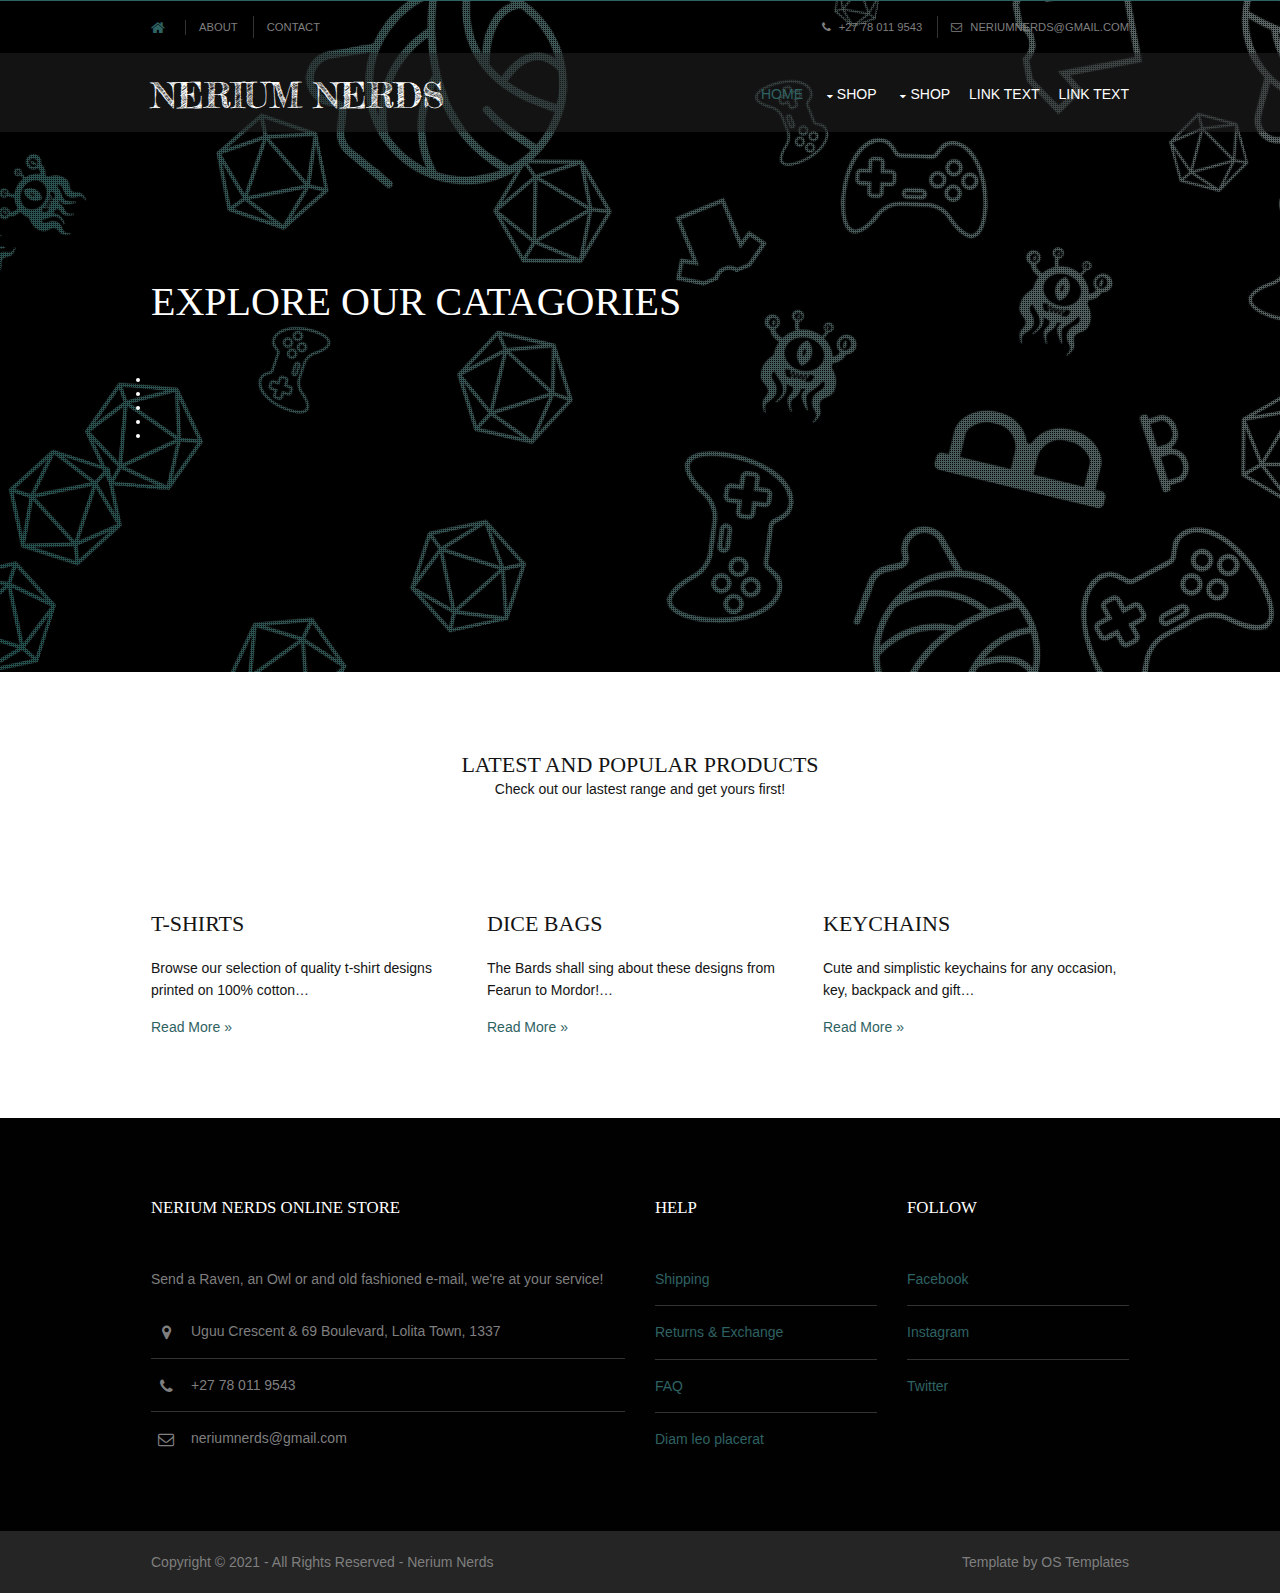
==== shop-pages/shop.html @ 26da5020 "coding shop-page.html" ====
<html lang="EN">

<head>
    <title>Nerium Nerds Online Store</title>
    <meta charset="utf-8">
    <meta name="viewport" content="width=device-width, initial-scale=1.0, maximum-scale=1.0, user-scalable=no">
    <link href="../layout/styles/layout.css" rel="stylesheet" type="text/css" media="all">
</head>

<body id="top">
    <!-- ################################################################################################ -->
    <!-- Top Background Image Wrapper -->
    <div class="bgded overlay" style="background-image:url('../img/bgs/01.png');">
        <!-- ################################################################################################ -->
        <div class="wrapper row0">
            <div id="topbar" class="hoc clear">
                <!-- ################################################################################################ -->
                <div class="fl_left">
                    <ul class="nospace">
                        <li><a href="#"><i class="fa fa-lg fa-home"></i></a></li>
                        <li><a href="#aboutUs">About</a></li>
                        <li><a href="#contactUs">Contact</a></li>
                    </ul>
                </div>
                <div class="fl_right">
                    <ul class="nospace">
                        <li><i class="fa fa-phone"></i> +27 78 011 9543</li>
                        <li><i class="fa fa-envelope-o"></i> neriumnerds@gmail.com</li>
                    </ul>
                </div>
                <!-- ################################################################################################ -->
            </div>
        </div>
        <!-- ################################################################################################ -->
        <div class="wrapper row1">
            <header id="header" class="hoc clear">
                <!-- ################################################################################################ -->
                <div id="logo" class="fl_left">
                    <h1><a href="index.html">Nerium Nerds</a></h1>
                </div>
                <!-- ################################################################################################ -->
                <nav id="mainav" class="fl_right">
                    <ul class="clear">
                        <li class="active"><a href="index.html">Home</a></li>
                        <li><a class="drop" href="#">Shop</a>
                            <ul>
                                <li><a href="shop-pages/crochet/crochet.html">Crochet</a></li>
                                <li><a href="shop-pages/t-shirts/t-shirts.html">T-Shirts</a></li>
                                <li><a href="shop-pages/dice-bags/dice-bags.html">Dice Bags</a></li>
                                <li><a href="shop-pages/kids/kids.html">Kids</a></li>
                                <li><a href="shop-pages/keychains/keychains.html">Keychains</a></li>
                            </ul>
                        </li>
                        <li><a class="drop" href="#">Shop</a>
                            <ul>
                                <li><a href="#">T-Shirts</a></li>
                                <li><a class="drop" href="#">Crochet Creations</a>
                                    <ul>
                                        <li><a href="#">Amigurumi</a></li>
                                        <li><a href="#">Dice Bags</a></li>
                                        <li><a href="#">Beanies</a></li>
                                    </ul>
                                </li>
                                <li><a href="#">Kids</a></li>
                            </ul>
                        </li>
                        <li><a href="#">Link Text</a></li>
                        <li><a href="#">Link Text</a></li>
                    </ul>
                </nav>
                <!-- ################################################################################################ -->
            </header>
        </div>
        <!-- ################################################################################################ -->
        <div class="wrapper">
            <div id="pageintro" class="hoc clear">
                <!-- ################################################################################################ -->
                <article>
                    <div class="shop-catas">
                        <h2 class="heading">Explore Our Catagories</h2>
                        <div>
                            <ul>
                                <li></li>
                                <li></li>
                                <li></li>
                                <li></li>
                                <li></li>
                            </ul>
                        </div>
                    </div>
                </article>
                <!-- ################################################################################################ -->
            </div>
        </div>
        <!-- ################################################################################################ -->
    </div>
    <!-- End Top Background Image Wrapper -->
    <!-- ################################################################################################ -->
    <div class="wrapper row3">
        <section class="hoc container clear">
            <!-- ################################################################################################ -->
            <div class="sectiontitle">
                <h6 class="heading">Latest and Popular Products</h6>
                <p>Check out our lastest range and get yours first!</p>
            </div>
            <div class="group">
                <article class="one_third first"><a href="#"><img class="btmspace-30" src="images/demo/320x240.png"
                            alt=""></a>
                    <h3 class="heading">T-SHIRTS</h3>
                    <p>Browse our selection of quality t-shirt designs printed on 100% cotton&hellip;</p>
                    <footer class="nospace"><a href="#">Read More &raquo;</a></footer>
                </article>
                <article class="one_third"><a href="#"><img class="btmspace-30" src="images/demo/320x240.png"
                            alt=""></a>
                    <h3 class="heading">DICE BAGS</h3>
                    <p>The Bards shall sing about these designs from Fearun to Mordor!&hellip;</p>
                    <footer class="nospace"><a href="#">Read More &raquo;</a></footer>
                </article>
                <article class="one_third"><a href="#"><img class="btmspace-30" src="images/demo/320x240.png"
                            alt=""></a>
                    <h3 class="heading">KEYCHAINS</h3>
                    <p>Cute and simplistic keychains for any occasion, key, backpack and gift&hellip;</p>
                    <footer class="nospace"><a href="#">Read More &raquo;</a></footer>
                </article>
            </div>
            <!-- ################################################################################################ -->
        </section>
    </div>
    <!-- ################################################################################################ -->
    <div class="wrapper row4">
        <footer id="footer" class="hoc clear">
            <!-- ################################################################################################ -->
            <div class="one_half first">
                <h6 class="heading">NERIUM NERDS ONLINE STORE</h6>
                <p class="btmspace-30">Send a Raven, an Owl or and old fashioned e-mail, we're at your service!</p>
                <ul class="nospace linklist contact">
                    <li><i class="fa fa-map-marker"></i>
                        <address>
                            Uguu Crescent &amp; 69 Boulevard, Lolita Town, 1337
                        </address>
                    </li>
                    <li><i class="fa fa-phone"></i> +27 78 011 9543</li>
                    <li><i class="fa fa-envelope-o"></i> neriumnerds@gmail.com</li>
                </ul>
            </div>
            <div class="one_quarter">
                <h6 id="aboutUs" class="heading">HELP</h6>
                <ul class="nospace linklist">
                    <li><a href="#">Shipping</a></li>
                    <li><a href="#">Returns & Exchange</a></li>
                    <li><a href="#">FAQ</a></li>
                    <li><a href="#">Diam leo placerat</a></li>
                </ul>
            </div>
            <div class="one_quarter">
                <h6 id="contactUs" class="heading">FOLLOW</h6>
                <ul class="nospace linklist">
                    <li><a href="#">Facebook</a></li>
                    <li><a href="#">Instagram</a></li>
                    <li><a href="#">Twitter</a></li>
                </ul>
            </div>
            <!-- ################################################################################################ -->
        </footer>
    </div>
    <!-- ################################################################################################ -->
    <div class="wrapper row5">
        <div id="copyright" class="hoc clear">
            <!-- ################################################################################################ -->
            <p class="fl_left">Copyright &copy; 2021 - All Rights Reserved - <a href="#">Nerium Nerds</a></p>
            <p class="fl_right">Template by <a target="_blank" href="https://www.os-templates.com/"
                    title="Free Website Templates">OS Templates</a></p>
            <!-- ################################################################################################ -->
        </div>
    </div>
    <!-- ################################################################################################ -->
    <a id="backtotop" href="#top"><i class="fa fa-chevron-up"></i></a>
    <!-- JAVASCRIPTS -->
    <script src="layout/scripts/jquery.min.js"></script>
    <script src="layout/scripts/jquery.backtotop.js"></script>
    <script src="layout/scripts/jquery.mobilemenu.js"></script>
</body>

</html>
---- layout/styles/layout.css ----
@charset "utf-8";
/*
Template Name: Bronea
Author: <a href="https://www.os-templates.com/">OS Templates</a>
Author URI: https://www.os-templates.com/
Licence: Free to use under our free template licence terms
Licence URI: https://www.os-templates.com/template-terms
File: Layout CSS
*/

@import url("font-awesome.min.css");
@import url("framework.css");
@import url('https://fonts.googleapis.com/css2?family=Fredericka+the+Great&display=swap');

/* Rows
--------------------------------------------------------------------------------------------------------------- */
.row0{border-top:1px solid;}
.row1, .row1 a{}
.row2, .row2 a{}
.row3, .row3 a{}
.row4, .row4 a{}
.row5, .row5 a{}


/* Top Bar
--------------------------------------------------------------------------------------------------------------- */
#topbar{padding:15px 0; font-size:.8rem; text-transform:uppercase;}

#topbar *{margin:0;}
#topbar ul li{display:inline-block; margin-right:10px; padding-right:15px; border-right:1px solid;}
#topbar ul li:last-child{margin-right:0; padding-right:0; border-right:none;}
#topbar i{margin:0 5px 0 0; line-height:normal;}


/* Header
--------------------------------------------------------------------------------------------------------------- */
#header{}

#header #logo{margin-top:25px;}
#header #logo *{margin:0; padding:0; line-height:1;}
#header #logo h1{font-size:35px; font-family: 'Fredericka the Great', cursive;}


/* Page Intro
--------------------------------------------------------------------------------------------------------------- */
#pageintro{padding:150px 0;}

#pageintro article{}
#pageintro article div{margin-bottom:80px;}
#pageintro article div *{margin:0; padding:0; line-height:1;}
#pageintro article div .heading{margin-bottom:50px; font-size:40px;}
#pageintro article div p:first-of-type{margin-bottom:20px; font-size:18px;}
#pageintro article div p:last-of-type{}
#pageintro article footer{}


/* Content Area
--------------------------------------------------------------------------------------------------------------- */
.container{padding:80px 0;}

/* Content */
.container .content{}

.sectiontitle{display:block; max-width:55%; margin:0 auto 80px; text-align:center;}
.sectiontitle *{margin:0;}

.cta{}
.cta article{display:block; position:relative; padding:0 0 0 95px; line-height:normal;}
.cta article *{margin:0; padding:0;}
.cta article i{display:inline-block; position:absolute; top:0; left:0; width:85px; overflow:hidden; line-height:1; font-size:65px;}
.cta article .heading{margin-bottom:10px;}

.services{}
.services article{display:block; padding:30px; padding-top:150px;}
.services article *{margin:0; padding:0;}
.services article i{margin-bottom:15px;}
.services article .heading{margin-bottom:10px;}

/* Comments */
#comments ul{margin:0 0 40px 0; padding:0; list-style:none;}
#comments li{margin:0 0 10px 0; padding:15px;}
#comments .avatar{float:right; margin:0 0 10px 10px; padding:3px; border:1px solid;}
#comments address{font-weight:bold;}
#comments time{font-size:smaller;}
#comments .comcont{display:block; margin:0; padding:0;}
#comments .comcont p{margin:10px 5px 10px 0; padding:0;}

#comments form{display:block; width:100%;}
#comments input, #comments textarea{width:100%; padding:10px; border:1px solid;}
#comments textarea{overflow:auto;}
#comments div{margin-bottom:15px;}
#comments input[type="submit"], #comments input[type="reset"]{display:inline-block; width:auto; min-width:150px; margin:0; padding:8px 5px; cursor:pointer;}

/* Sidebar */
.container .sidebar{}

.sidebar .sdb_holder{margin-bottom:50px;}
.sidebar .sdb_holder:last-child{margin-bottom:0;}


/* Footer
--------------------------------------------------------------------------------------------------------------- */
#footer{padding:80px 0;}

#footer .heading{margin-bottom:50px; font-size:1.2rem;}

#footer .linklist li{display:block; margin-bottom:15px; padding:0 0 15px 0; border-bottom:1px solid;}
#footer .linklist li:last-child{margin:0; padding:0; border:none;}
#footer .linklist li::before, #footer .linklist li::after{display:table; content:"";}
#footer .linklist li, #footer .linklist li::after{clear:both;}

#footer .contact{}
#footer .contact.linklist li, #footer .contact.linklist li:last-child{position:relative; padding-left:40px;}
#footer .contact li *{margin:0; padding:0; line-height:1.6;}
#footer .contact li i{display:block; position:absolute; top:0; left:0; width:30px; font-size:16px; text-align:center;}


/* Copyright
--------------------------------------------------------------------------------------------------------------- */
#copyright{padding:20px 0;}
#copyright *{margin:0; padding:0;}


/* Transition Fade
This gives a smooth transition to "ALL" elements used in the layout - other than the navigation form used in mobile devices
If you don't want it to fade all elements, you have to list the ones you want to be faded individually
Delete it completely to stop fading
--------------------------------------------------------------------------------------------------------------- */
*, *::before, *::after{transition:all .3s ease-in-out;}
#mainav form *{transition:none !important;}


/* ------------------------------------------------------------------------------------------------------------ */
/* ------------------------------------------------------------------------------------------------------------ */
/* ------------------------------------------------------------------------------------------------------------ */
/* ------------------------------------------------------------------------------------------------------------ */
/* ------------------------------------------------------------------------------------------------------------ */


/* Navigation
--------------------------------------------------------------------------------------------------------------- */
nav ul, nav ol{margin:0; padding:0; list-style:none;}

#mainav, #breadcrumb, .sidebar nav{line-height:normal;}
#mainav .drop::after, #mainav li li .drop::after, #breadcrumb li a::after, .sidebar nav a::after{position:absolute; font-family:"FontAwesome"; font-size:10px; line-height:10px;}

/* Top Navigation */
#mainav{}
#mainav ul.clear{margin-top:3px;}
#mainav ul{text-transform:uppercase;}
#mainav ul ul{z-index:9999; position:absolute; width:180px; text-transform:none;}
#mainav ul ul ul{left:180px; top:0;}
#mainav li{display:inline-block; position:relative; margin:0 15px 0 0; padding:0;}
#mainav li:last-child{margin-right:0;}
#mainav li li{width:100%; margin:0;}
#mainav li a{display:block; padding:30px 0;}
#mainav li li a{border:solid; border-width:0 0 1px 0;}
#mainav .drop{padding-left:15px;}
#mainav li li a, #mainav li li .drop{display:block; margin:0; padding:10px 15px;}
#mainav .drop::after, #mainav li li .drop::after{content:"\f0d7";}
#mainav .drop::after{top:35px; left:5px;}
#mainav li li .drop::after{top:15px; left:5px;}
#mainav ul ul{visibility:hidden; opacity:0;}
#mainav ul li:hover > ul{visibility:visible; opacity:1;}

#mainav form{display:none; margin:0; padding:0;}
#mainav form select, #mainav form select option{display:block; cursor:pointer; outline:none;}
#mainav form select{width:100%; padding:5px; border:none;}
#mainav form select option{margin:5px; padding:0; border:none;}

/* Breadcrumb */
#breadcrumb{padding:120px 0 30px;}
#breadcrumb ul{margin:0 0 30px 0; padding:0 0 8px 0; list-style:none; text-transform:uppercase; border-bottom:1px solid;}
#breadcrumb li{display:inline-block; margin:0 6px 0 0; padding:0;}
#breadcrumb li a{display:block; position:relative; margin:0; padding:0 12px 0 0; font-size:12px;}
#breadcrumb li a::after{top:3px; right:0; content:"\f101";}
#breadcrumb li:last-child a{margin:0; padding:0; font-weight:700;}
#breadcrumb li:last-child a::after{display:none;}
#breadcrumb .heading{margin:0; font-size:2rem;}

/* Sidebar Navigation */
.sidebar nav{display:block; width:100%;}
.sidebar nav li{margin:0 0 3px 0; padding:0;}
.sidebar nav a{display:block; position:relative; margin:0; padding:5px 10px 5px 15px; text-decoration:none; border:solid; border-width:0 0 1px 0;}
.sidebar nav a::after{top:9px; left:5px; content:"\f101";}
.sidebar nav ul ul a{padding-left:35px;}
.sidebar nav ul ul a::after{left:25px;}
.sidebar nav ul ul ul a{padding-left:55px;}
.sidebar nav ul ul ul a::after{left:45px;}

/* Pagination */
.pagination{display:block; width:100%; text-align:center; clear:both;}
.pagination li{display:inline-block; margin:0 2px 0 0;}
.pagination li:last-child{margin-right:0;}
.pagination a, .pagination strong{display:block; padding:8px 11px; border:1px solid; background-clip:padding-box; font-weight:normal;}

/* Back to Top */
#backtotop{z-index:999; display:inline-block; position:fixed; visibility:hidden; bottom:20px; right:20px; width:36px; height:36px; line-height:36px; font-size:16px; text-align:center; opacity:.2;}
#backtotop i{display:block; width:100%; height:100%; line-height:inherit;}
#backtotop.visible{visibility:visible; opacity:.5;}
#backtotop:hover{opacity:1;}


/* Tables
--------------------------------------------------------------------------------------------------------------- */
table, th, td{border:1px solid; border-collapse:collapse; vertical-align:top;}
table, th{table-layout:auto;}
table{width:100%; margin-bottom:15px;}
th, td{padding:5px 8px;}
td{border-width:0 1px;}


/* Gallery
--------------------------------------------------------------------------------------------------------------- */
#gallery{display:block; width:100%; margin-bottom:50px;}
#gallery figure figcaption{display:block; width:100%; clear:both;}
#gallery li{margin-bottom:30px;}


/* ------------------------------------------------------------------------------------------------------------ */
/* ------------------------------------------------------------------------------------------------------------ */
/* ------------------------------------------------------------------------------------------------------------ */
/* ------------------------------------------------------------------------------------------------------------ */
/* ------------------------------------------------------------------------------------------------------------ */


/* Colours
--------------------------------------------------------------------------------------------------------------- */
body{color:#7F7F7F; background-color:#252525;}
a{color:#2f6263;}
a:active, a:focus{background:transparent;}/* IE10 + 11 Bugfix - prevents grey background */
hr, .borderedbox{border-color:#D7D7D7;}
label span{color:#2f6263; background-color:inherit;}
input:focus, textarea:focus, *:required:focus{border-color:#2f6263;}
.overlay{color:#FFFFFF; background-color:inherit;}
.overlay::after{color:inherit; background-color:rgba(0,0,0,.55); background-image:url("[data-uri]");}

.btn, .btn.inverse:hover{color:#FFFFFF; background-color:#2f6263; border-color:#2f6263;}
.btn:hover, .btn.inverse{color:inherit; background-color:transparent; border-color:inherit;}


/* Rows */
.row0, .row0 a{color:#7F7F7F;}
.row0{border-color:#2f6263;}
.row1{color:#FFFFFF; background-color:rgba(37,37,37,.5);/* #252525 */}
.row2{color:#141414; background-color:#F3F3F3;}
.row3{color:#141414; background-color:#FFFFFF;}
.row4{color:#7F7F7F; background-color:#010101;}
.row5, .row5 a{color:#7F7F7F; background-color:#252525;}


/* Top Bar */
#topbar ul li{border-color:rgba(255,255,255,.2);}
#topbar div:first-of-type li:first-child a{color:#2f6263;}


/* Header */
#header #logo h1 a{color:inherit; background-color:inherit;}


/* Content Area */
.cta article i{color:rgba(0,0,0,.2);}
.cta article:hover .heading a, .cta article:hover i{color:inherit;}

.services article *{color:#FFFFFF;}
.services article:hover{box-shadow:5px 5px 0px #2f6263;}
.services article:hover a{color:#2f6263;}


/* Footer */
#footer .heading{color:#FFFFFF;}
#footer hr, #footer .borderedbox, #footer .linklist li{border-color:rgba(255,255,255,.2);}


/* Navigation */
#mainav li a{color:inherit;}
#mainav .active a, #mainav a:hover, #mainav li:hover > a{color:#2f6263; background-color:inherit;}
#mainav li li a, #mainav .active li a{color:#FFFFFF; background-color:rgba(37,37,37,.5);/* #252525 */ border-color:rgba(0,0,0,.6);}
#mainav li li:hover > a, #mainav .active .active > a{color:#FFFFFF; background-color:#2f6263;}
#mainav form select{color:#FFFFFF; background-color:#141414;}

#breadcrumb ul{border-color:rgba(255,255,255,.1);}
#breadcrumb a{color:inherit; background-color:inherit;}
#breadcrumb li:last-child a{color:#2f6263;}

.container .sidebar nav a{color:inherit; border-color:#D7D7D7;}
.container .sidebar nav a:hover{color:#2f6263;}

.pagination a, .pagination strong{border-color:#D7D7D7;}
.pagination .current *{color:#FFFFFF; background-color:#2f6263;}

#backtotop{color:#FFFFFF; background-color:#2f6263;}


/* Tables + Comments */
table, th, td, #comments .avatar, #comments input, #comments textarea{border-color:#D7D7D7;}
#comments input:focus, #comments textarea:focus, #comments *:required:focus{border-color:#2f6263;}
th{color:#FFFFFF; background-color:#373737;}
tr, #comments li, #comments input[type="submit"], #comments input[type="reset"]{color:inherit; background-color:#FBFBFB;}
tr:nth-child(even), #comments li:nth-child(even){color:inherit; background-color:#F7F7F7;}
table a, #comments a{background-color:inherit;}


/* ------------------------------------------------------------------------------------------------------------ */
/* ------------------------------------------------------------------------------------------------------------ */
/* ------------------------------------------------------------------------------------------------------------ */
/* ------------------------------------------------------------------------------------------------------------ */
/* ------------------------------------------------------------------------------------------------------------ */


/* Media Queries
--------------------------------------------------------------------------------------------------------------- */
@-ms-viewport{width:device-width;}


/* Max Wrapper Width - Laptop, Desktop etc.
--------------------------------------------------------------------------------------------------------------- */
@media screen and (min-width:978px){
	.hoc{max-width:978px;}
}


/* Mobile Devices
--------------------------------------------------------------------------------------------------------------- */
@media screen and (max-width:900px){
	.hoc{max-width:90%;}

	#topbar{}

	#header{padding:30px 0;}
	#header #logo{margin:0;}

	#mainav{}
	#mainav ul{display:none;}
	#mainav form{display:block; margin-top:5px;}

	#breadcrumb{}

	.container{}
	#comments input[type="reset"]{margin-top:10px;}
	.pagination li{display:inline-block; margin:0 5px 5px 0;}

	#footer{}

	#copyright{}
	#copyright p:first-of-type{margin-bottom:10px;}
}


@media screen and (max-width:750px){
	.imgl, .imgr{display:inline-block; float:none; margin:0 0 10px 0;}
	.fl_left, .fl_right{display:block; float:none;}
	.group .group > *:last-child, .clear .clear > *:last-child, .clear .group > *:last-child, .group .clear > *:last-child{margin-bottom:0;}/* Experimental - Needs more testing in different situations, stops double margin when stacking */
	.one_half, .one_third, .two_third, .one_quarter, .two_quarter, .three_quarter{display:block; float:none; width:auto; margin:0 0 30px 0; padding:0;}

	#topbar{padding-top:15px; text-align:center;}
	#topbar ul{margin:0 0 15px 0; line-height:normal;}

	#header{text-align:center;}
	#header #logo{margin:0 0 30px 0;}

	#mainav form{margin-top:0;}

	#pageintro article div .heading{margin-bottom:30px; font-size:38px;}
	#pageintro article div p:first-of-type{margin-bottom:20px; font-size:18px;}

	.services article{max-width:320px;}

	.container, #footer{padding-bottom:50px;}/* Not neccessary - just looks better */
}


@media screen and (max-width:450px){
	#topbar ul li{margin-bottom:2px; padding-right:0; border-right:none;}
}


/* Other
--------------------------------------------------------------------------------------------------------------- */
@media screen and (max-width:650px){
	.scrollable{display:block; width:100%; margin:0 0 30px 0; padding:0 0 15px 0; overflow:auto; overflow-x:scroll;}
	.scrollable table{margin:0; padding:0; white-space:nowrap;}

	.inline li{display:block; margin-bottom:10px;}
	.pushright li{margin-right:0;}

	.font-x2{font-size:1.4rem;}
	.font-x3{font-size:1.6rem;}
}
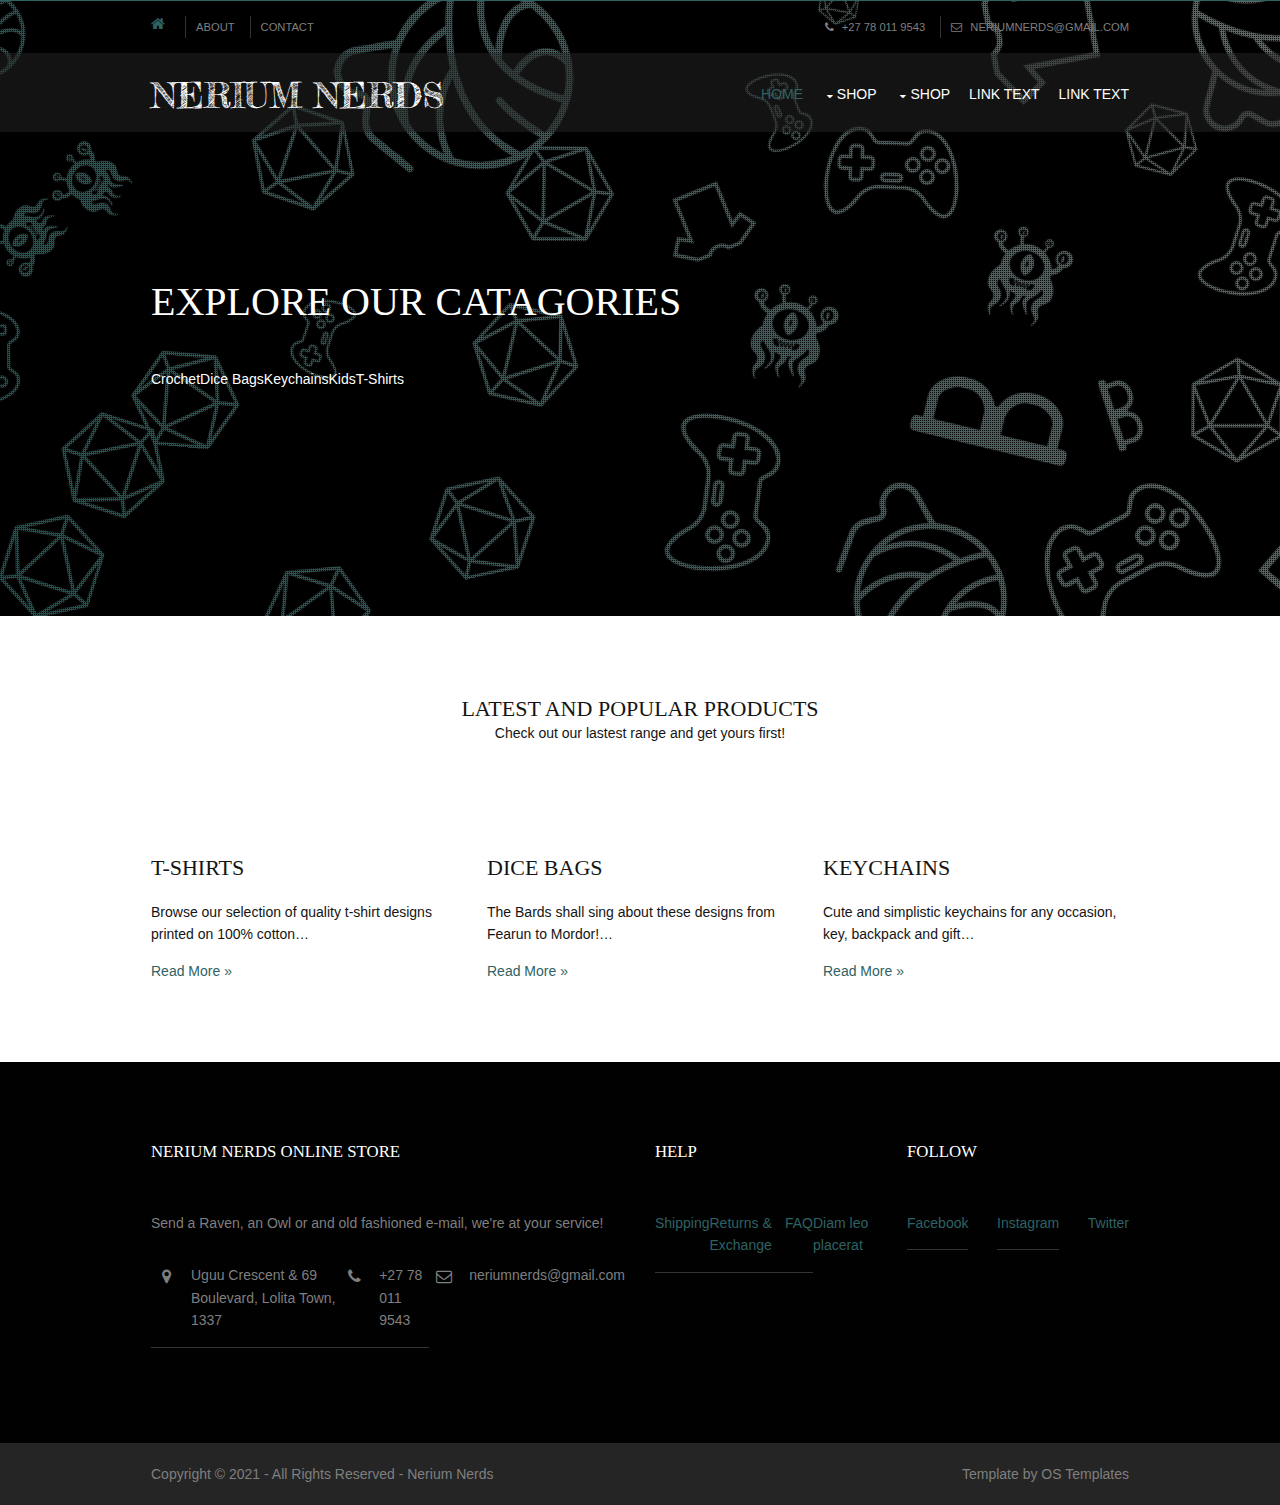
==== commit 1e57c64e: "styling" ====
--- a/shop-pages/shop.html
+++ b/shop-pages/shop.html
@@ -78,13 +78,13 @@
                 <article>
                     <div class="shop-catas">
                         <h2 class="heading">Explore Our Catagories</h2>
-                        <div>
+                        <div class="catas-list">
                             <ul>
-                                <li></li>
-                                <li></li>
-                                <li></li>
-                                <li></li>
-                                <li></li>
+                                <li>Crochet</li>
+                                <li>Dice Bags</li>
+                                <li>Keychains</li>
+                                <li>Kids</li>
+                                <li>T-Shirts</li>
                             </ul>
                         </div>
                     </div>
--- a/layout/styles/layout.css
+++ b/layout/styles/layout.css
@@ -302,6 +302,19 @@
 
 
 /* ------------------------------------------------------------------------------------------------------------ */
+/* SHOP PAGES CATAGORIES */
+
+.catas-list, ul {
+	list-style-type: none;
+	display: flex;
+	align-content: center;
+	justify-content: space-between;
+	
+
+}
+
+
+/* ------------------------------------------------------------------------------------------------------------ */
 /* ------------------------------------------------------------------------------------------------------------ */
 /* ------------------------------------------------------------------------------------------------------------ */
 /* ------------------------------------------------------------------------------------------------------------ */
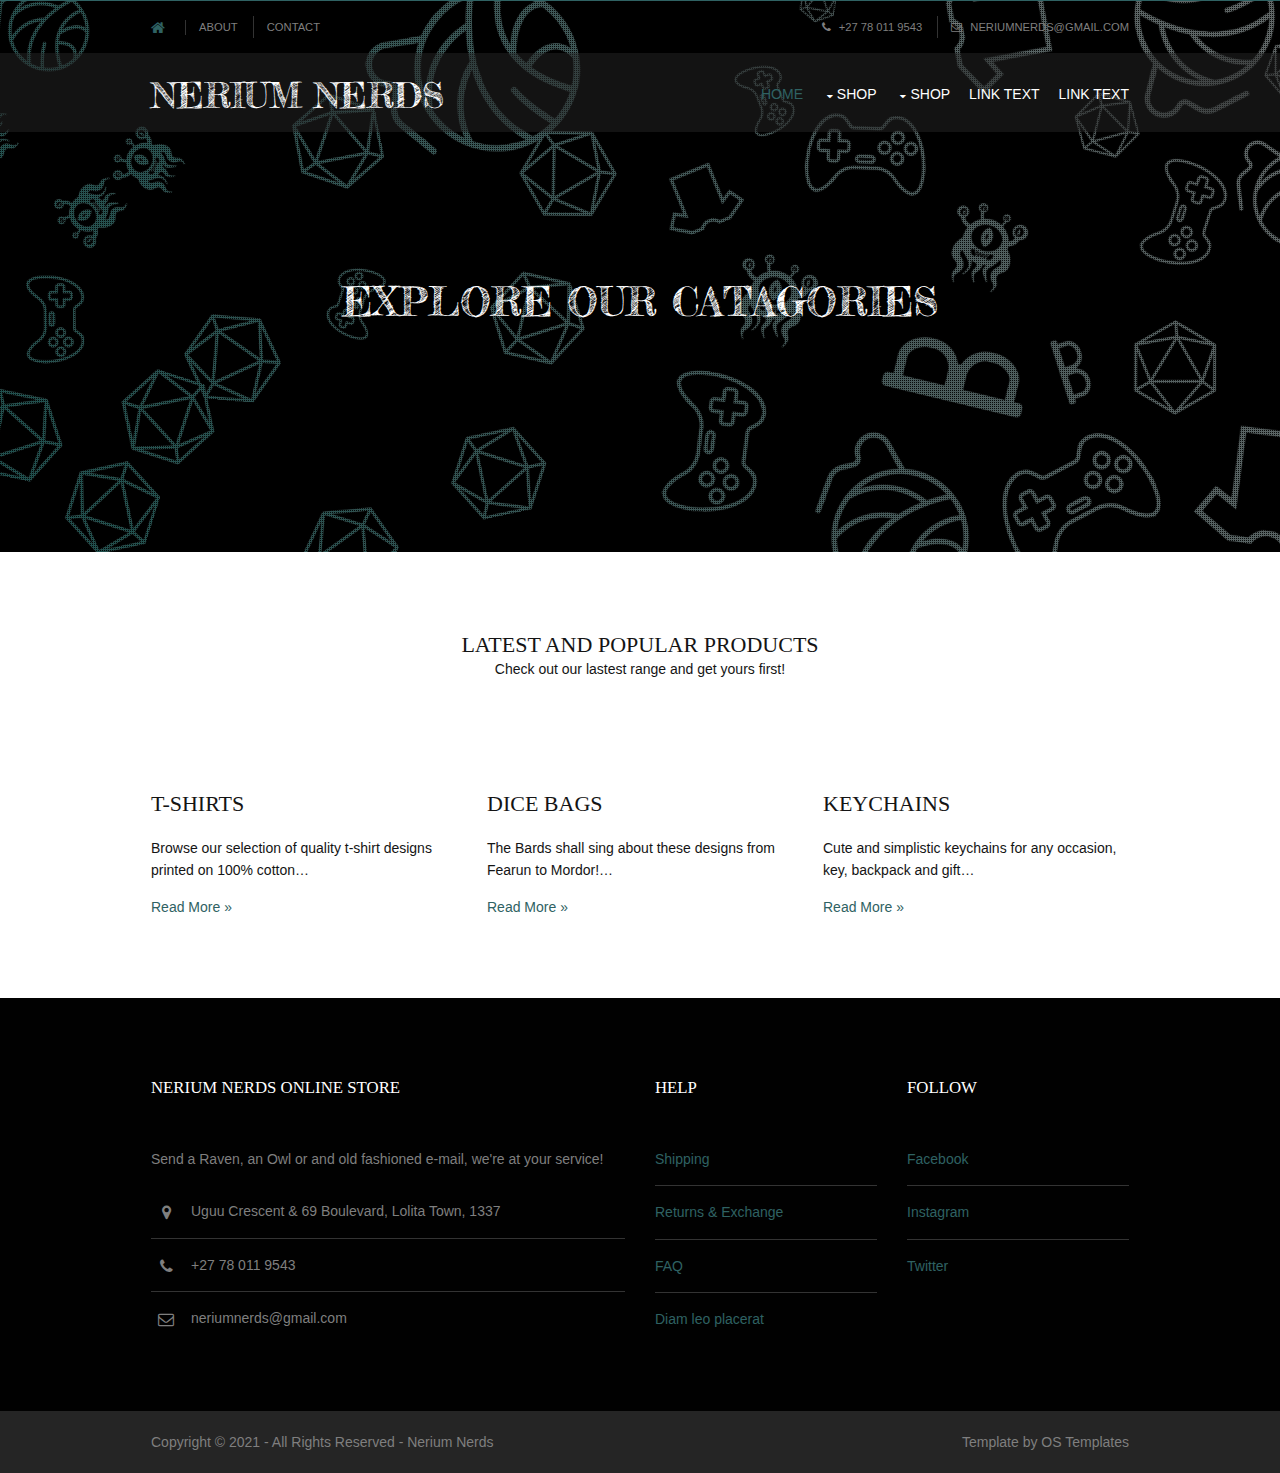
==== commit 4952b70c: "htmling" ====
--- a/shop-pages/shop.html
+++ b/shop-pages/shop.html
@@ -78,16 +78,8 @@
                 <article>
                     <div class="shop-catas">
                         <h2 class="heading">Explore Our Catagories</h2>
-                        <div class="catas-list">
-                            <ul>
-                                <li>Crochet</li>
-                                <li>Dice Bags</li>
-                                <li>Keychains</li>
-                                <li>Kids</li>
-                                <li>T-Shirts</li>
-                            </ul>
-                        </div>
                     </div>
+                    
                 </article>
                 <!-- ################################################################################################ -->
             </div>
@@ -181,4 +173,15 @@
     <script src="layout/scripts/jquery.mobilemenu.js"></script>
 </body>
 
-</html>+</html>
+
+<!-- ||revisit when smarter(css)
+                        <div class="catas-list">
+                            <ul>
+                                <li>Crochet</li>
+                                <li>Dice Bags</li>
+                                <li>Keychains</li>
+                                <li>Kids</li>
+                                <li>T-Shirts</li>
+                            </ul>
+                        </div> -->--- a/layout/styles/layout.css
+++ b/layout/styles/layout.css
@@ -302,16 +302,19 @@
 
 
 /* ------------------------------------------------------------------------------------------------------------ */
-/* SHOP PAGES CATAGORIES */
-
-.catas-list, ul {
+/* SHOP PAGES CATAGORIES -- ||revist when smarter*/
+.shop-catas h2{
+	text-align: center;
+	font-family: 'Fredericka the Great', cursive;
+}
+
+/* .catas-list ul {
 	list-style-type: none;
 	display: flex;
-	align-content: center;
 	justify-content: space-between;
-	
-
-}
+	font-size: 30px;
+
+} */
 
 
 /* ------------------------------------------------------------------------------------------------------------ */
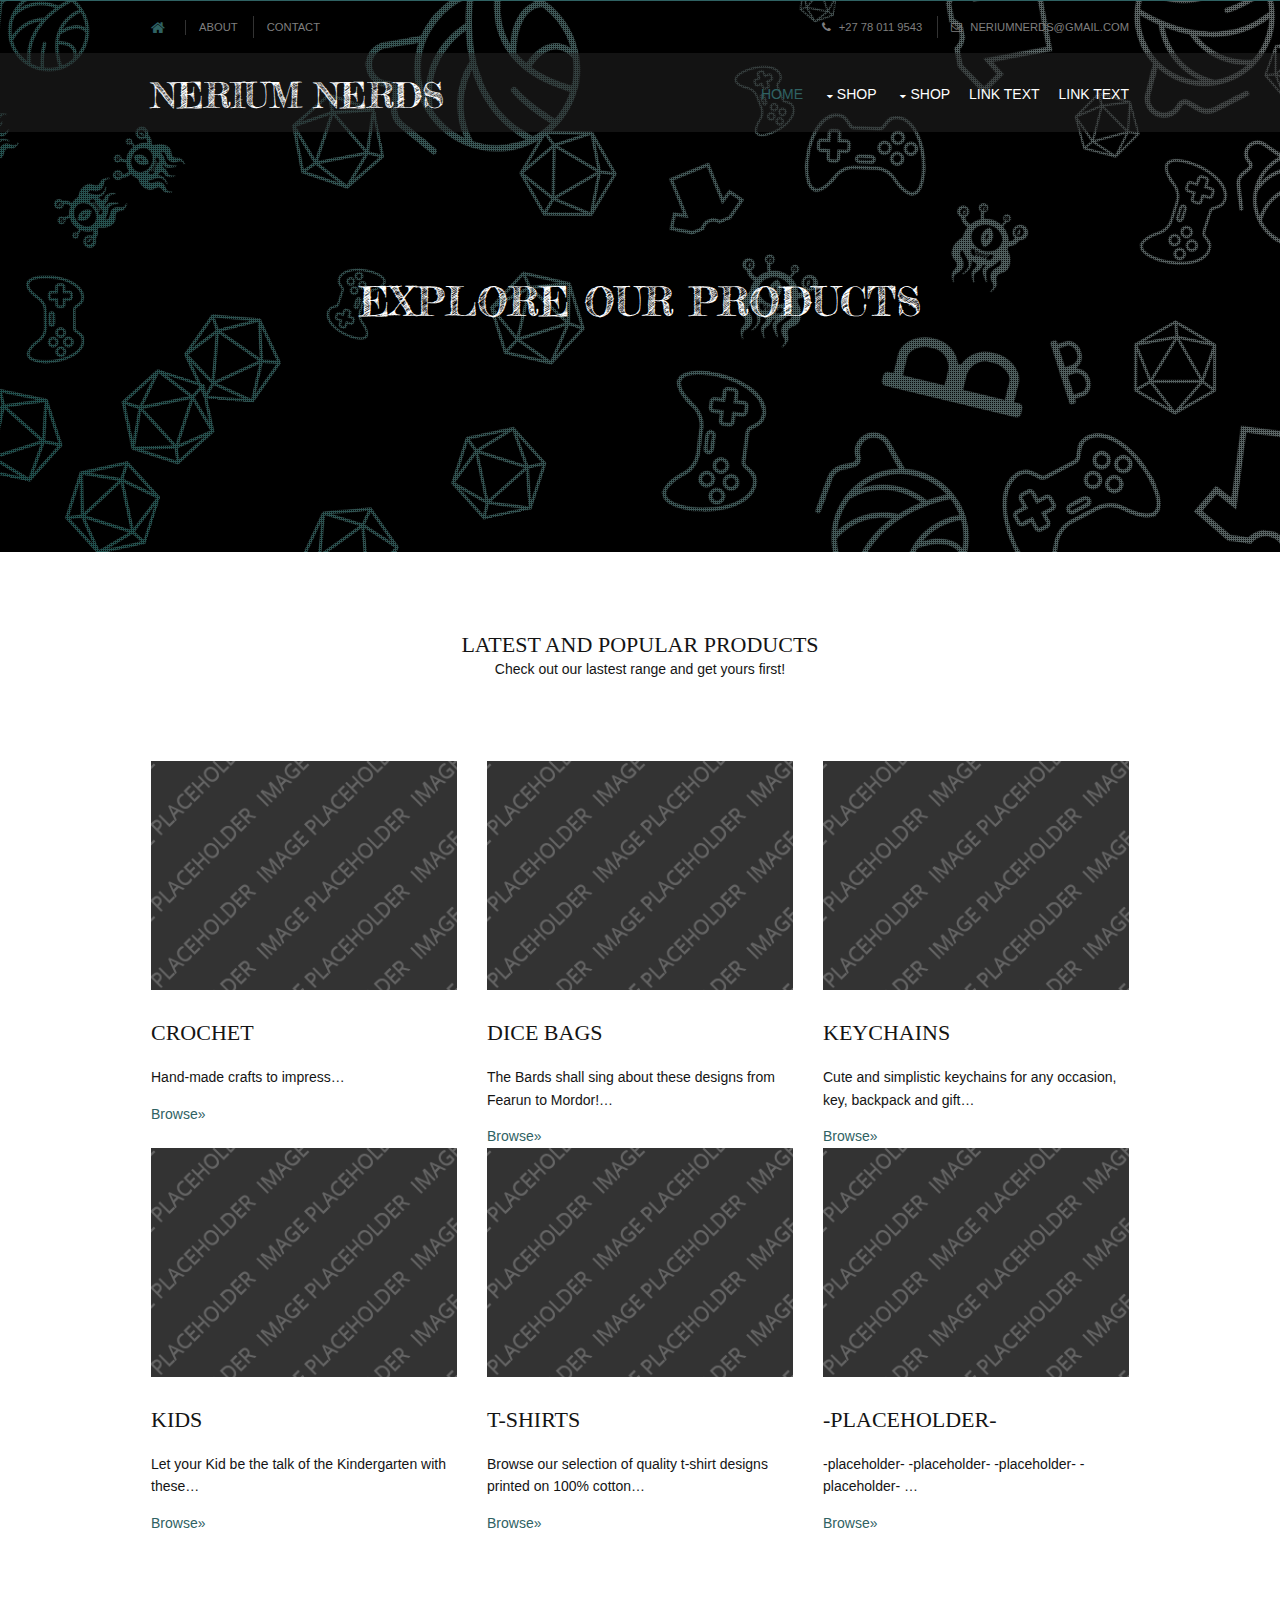
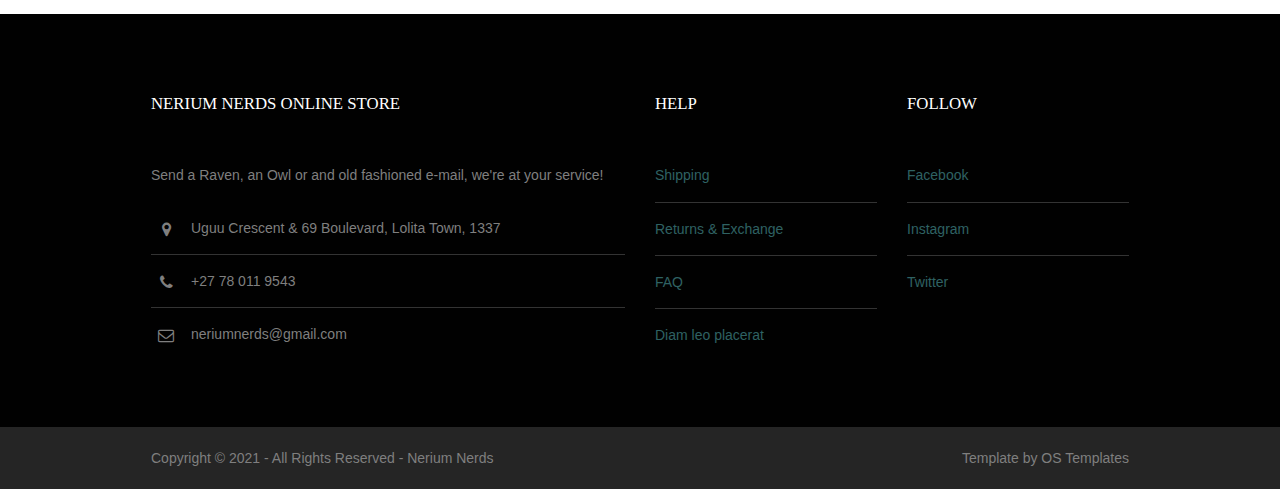
==== commit 4d284091: "edited and styled shop page" ====
--- a/shop-pages/shop.html
+++ b/shop-pages/shop.html
@@ -17,7 +17,7 @@
                 <!-- ################################################################################################ -->
                 <div class="fl_left">
                     <ul class="nospace">
-                        <li><a href="#"><i class="fa fa-lg fa-home"></i></a></li>
+                        <li><a href="../index.html"><i class="fa fa-lg fa-home"></i></a></li>
                         <li><a href="#aboutUs">About</a></li>
                         <li><a href="#contactUs">Contact</a></li>
                     </ul>
@@ -36,12 +36,12 @@
             <header id="header" class="hoc clear">
                 <!-- ################################################################################################ -->
                 <div id="logo" class="fl_left">
-                    <h1><a href="index.html">Nerium Nerds</a></h1>
+                    <h1><a href="../index.html">Nerium Nerds</a></h1>
                 </div>
                 <!-- ################################################################################################ -->
                 <nav id="mainav" class="fl_right">
                     <ul class="clear">
-                        <li class="active"><a href="index.html">Home</a></li>
+                        <li class="active"><a href="../index.html">Home</a></li>
                         <li><a class="drop" href="#">Shop</a>
                             <ul>
                                 <li><a href="shop-pages/crochet/crochet.html">Crochet</a></li>
@@ -77,9 +77,9 @@
                 <!-- ################################################################################################ -->
                 <article>
                     <div class="shop-catas">
-                        <h2 class="heading">Explore Our Catagories</h2>
+                        <h2 class="heading">Explore Our Products</h2>
                     </div>
-                    
+
                 </article>
                 <!-- ################################################################################################ -->
             </div>
@@ -96,23 +96,40 @@
                 <p>Check out our lastest range and get yours first!</p>
             </div>
             <div class="group">
-                <article class="one_third first"><a href="#"><img class="btmspace-30" src="images/demo/320x240.png"
+                <article class="one_third first"><a href="#"><img class="btmspace-30" src="../img/demo/320x240.png"
                             alt=""></a>
-                    <h3 class="heading">T-SHIRTS</h3>
-                    <p>Browse our selection of quality t-shirt designs printed on 100% cotton&hellip;</p>
-                    <footer class="nospace"><a href="#">Read More &raquo;</a></footer>
-                </article>
-                <article class="one_third"><a href="#"><img class="btmspace-30" src="images/demo/320x240.png"
+                    <h3 class="heading">CROCHET</h3>
+                    <p>Hand-made crafts to impress&hellip;</p>
+                    <footer class="nospace"><a href="#">Browse&raquo;</a></footer>
+                </article>
+                <article class="one_third"><a href="#"><img class="btmspace-30" src="../img/demo/320x240.png"
                             alt=""></a>
                     <h3 class="heading">DICE BAGS</h3>
                     <p>The Bards shall sing about these designs from Fearun to Mordor!&hellip;</p>
-                    <footer class="nospace"><a href="#">Read More &raquo;</a></footer>
-                </article>
-                <article class="one_third"><a href="#"><img class="btmspace-30" src="images/demo/320x240.png"
+                    <footer class="nospace"><a href="#">Browse&raquo;</a></footer>
+                </article>
+                <article class="one_third"><a href="#"><img class="btmspace-30" src="../img/demo/320x240.png"
                             alt=""></a>
                     <h3 class="heading">KEYCHAINS</h3>
                     <p>Cute and simplistic keychains for any occasion, key, backpack and gift&hellip;</p>
-                    <footer class="nospace"><a href="#">Read More &raquo;</a></footer>
+                    <footer class="nospace"><a href="#">Browse&raquo;</a></footer>
+                </article>
+            </div>
+            <div class="group">
+                <article class="one_third first"><a href="#"><img class="btmspace-30" src="../img/demo/320x240.png" alt=""></a>
+                    <h3 class="heading">KIDS</h3>
+                    <p>Let your Kid be the talk of the Kindergarten with these&hellip;</p>
+                    <footer class="nospace"><a href="#">Browse&raquo;</a></footer>
+                </article>
+                <article class="one_third"><a href="#"><img class="btmspace-30" src="../img/demo/320x240.png" alt=""></a>
+                    <h3 class="heading">T-SHIRTS</h3>
+                    <p>Browse our selection of quality t-shirt designs printed on 100% cotton&hellip;</p>
+                    <footer class="nospace"><a href="#">Browse&raquo;</a></footer>
+                </article>
+                <article class="one_third"><a href="#"><img class="btmspace-30" src="../img/demo/320x240.png" alt=""></a>
+                    <h3 class="heading">-PLACEHOLDER-</h3>
+                    <p>-placeholder- -placeholder- -placeholder- -placeholder- &hellip;</p>
+                    <footer class="nospace"><a href="#">Browse&raquo;</a></footer>
                 </article>
             </div>
             <!-- ################################################################################################ -->
